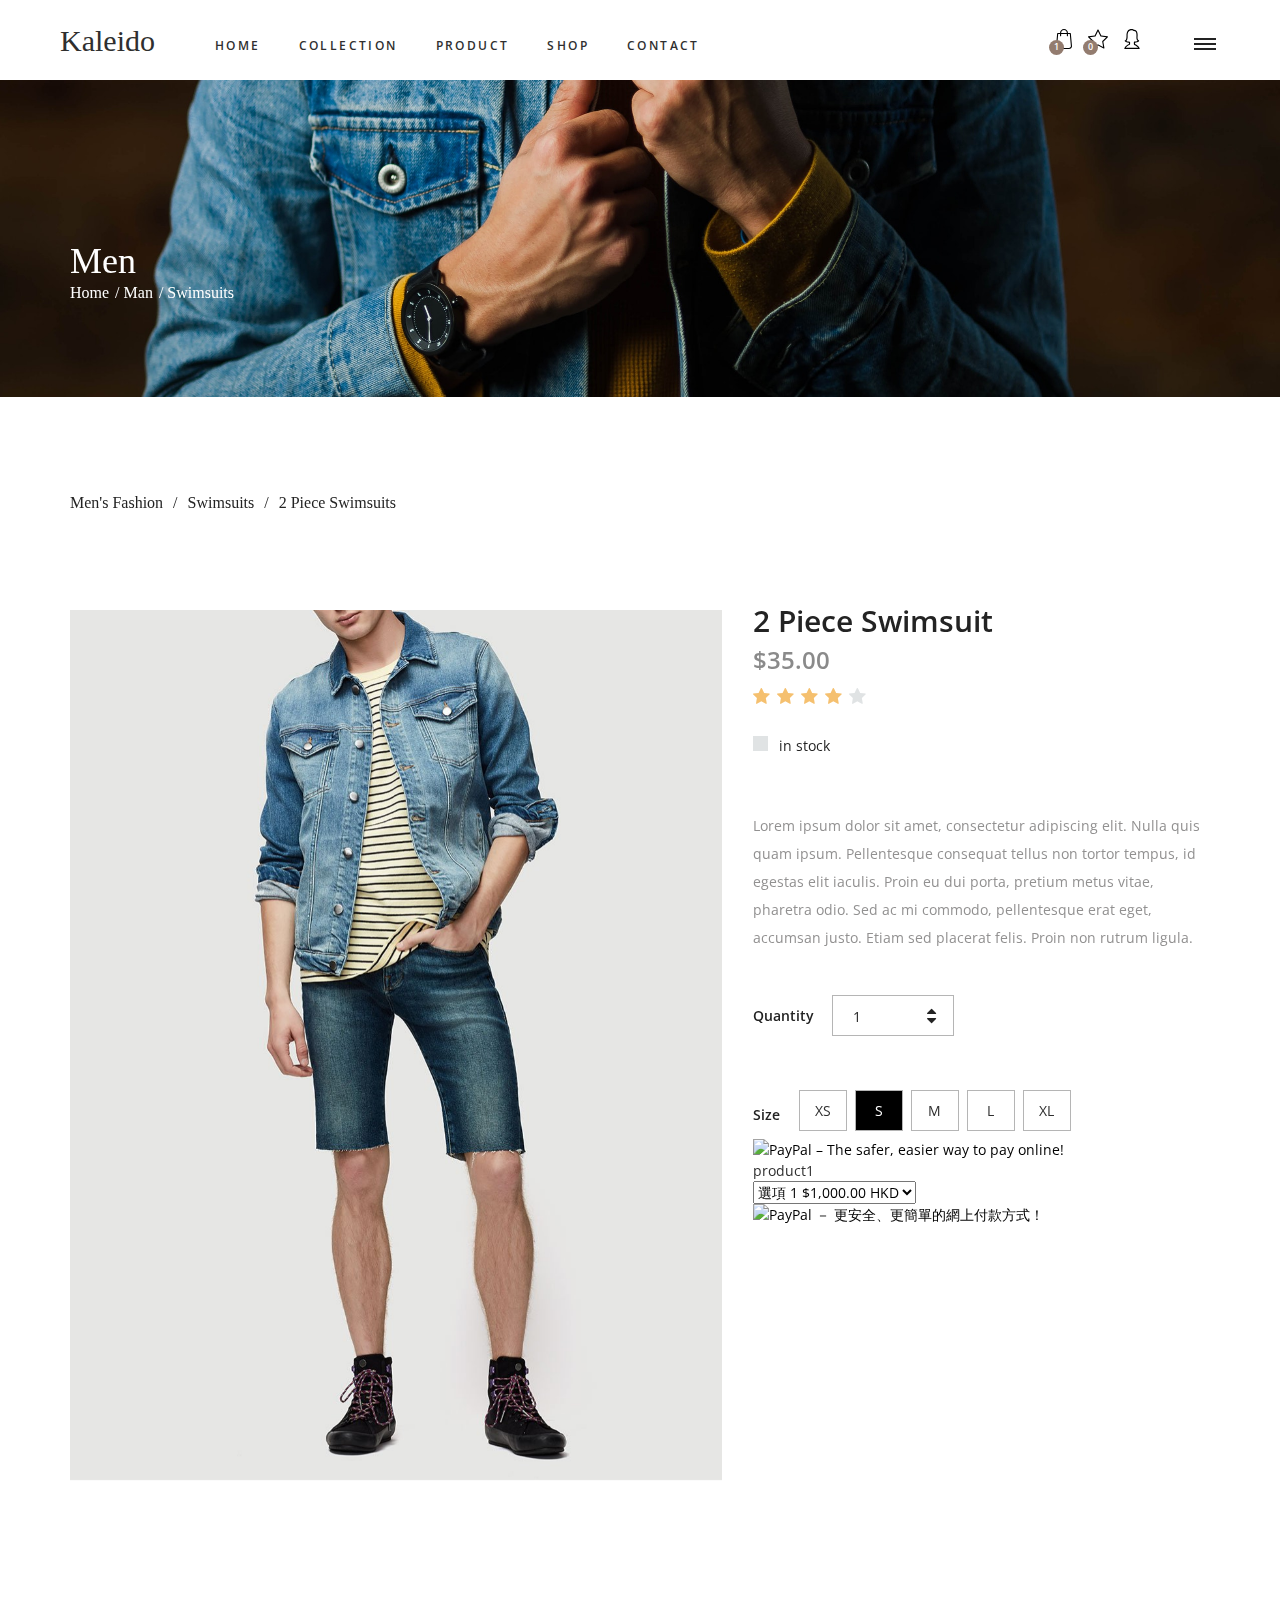
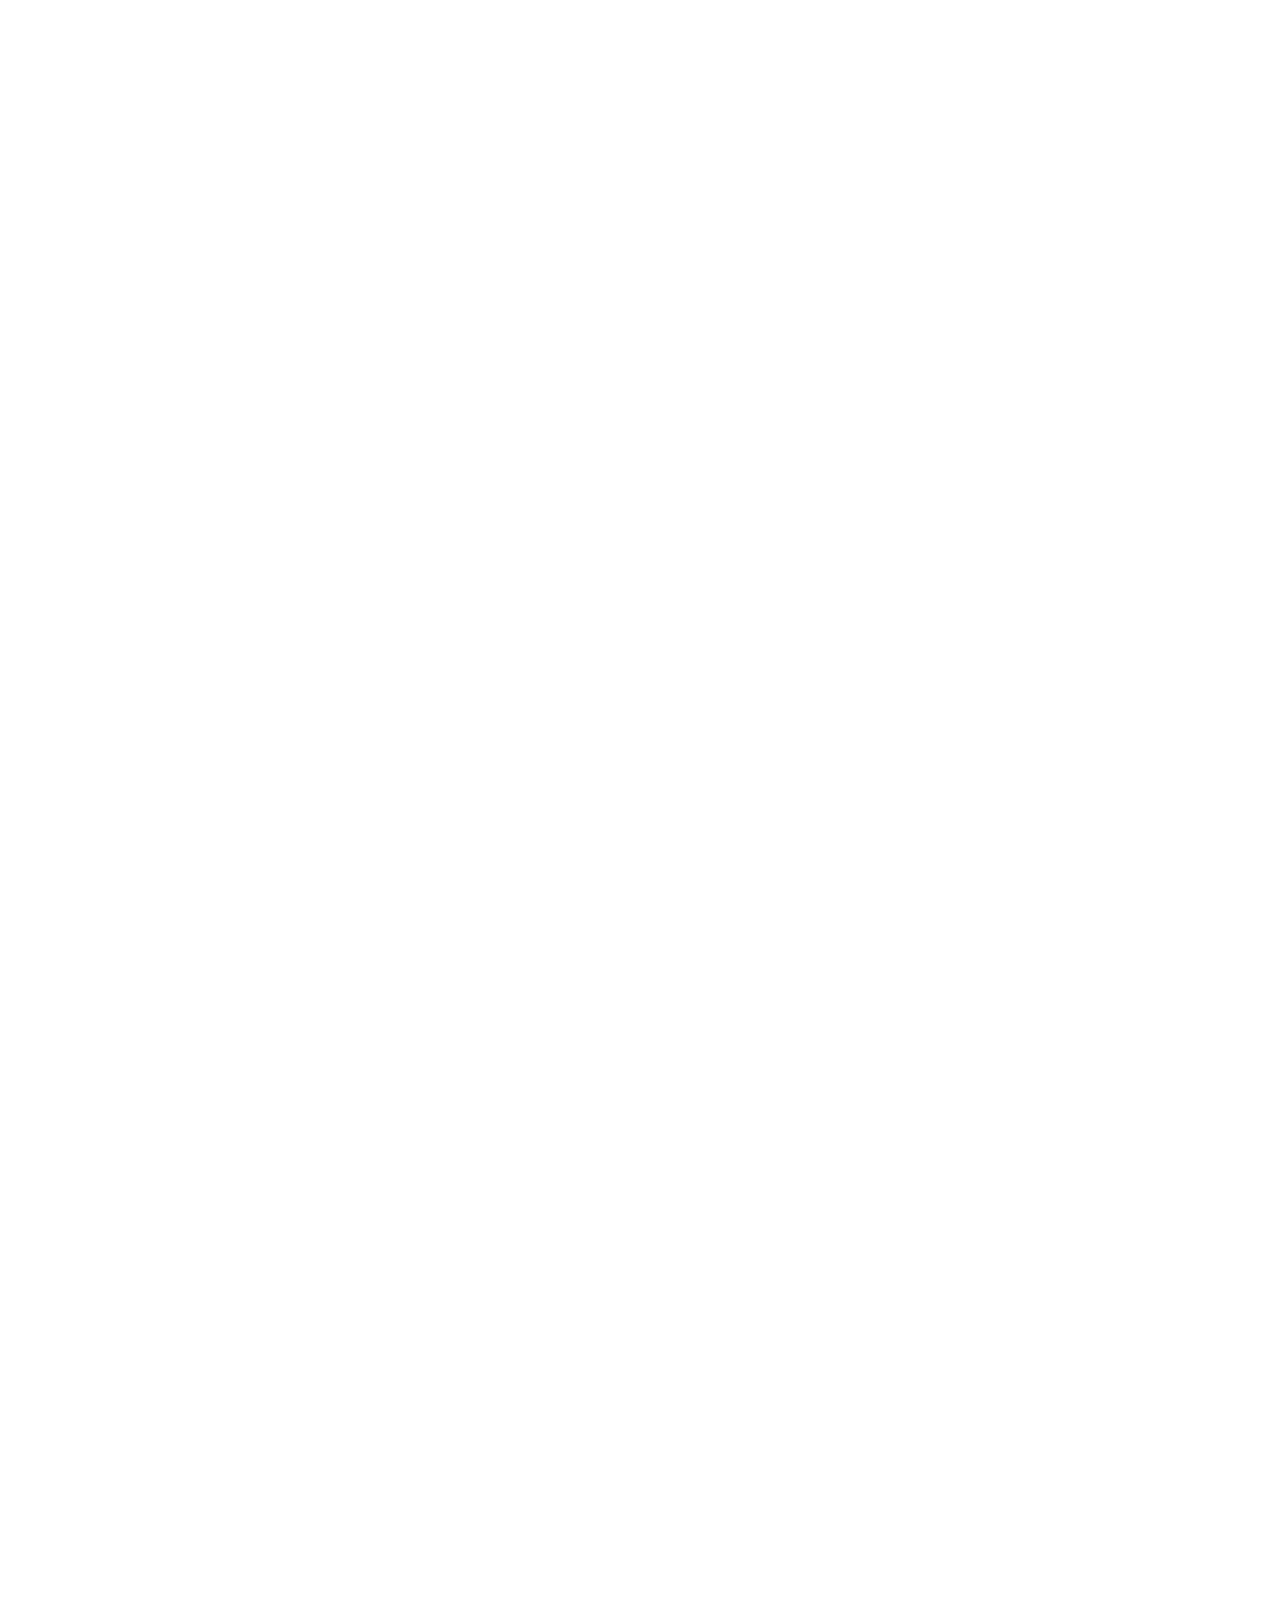
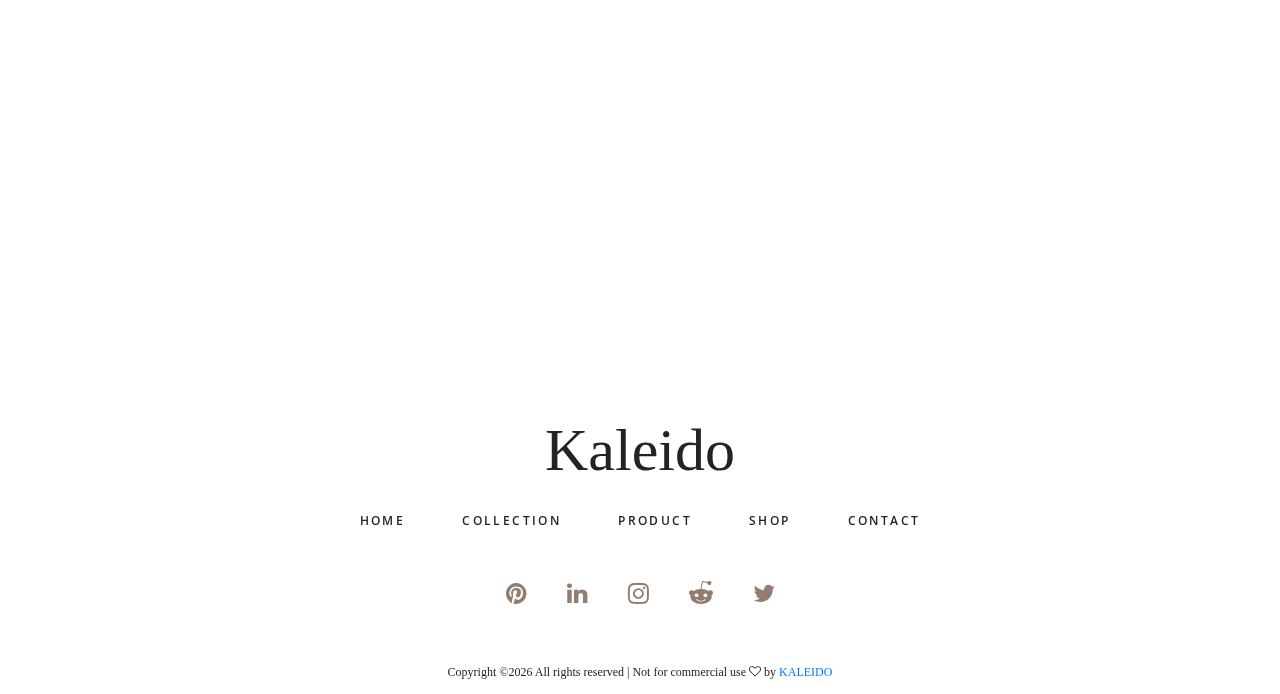
==== html/productsDetails.html @ 11a0cb7f "First Website Upload" ====
<!DOCTYPE html>
<html lang="en">
<head>
<title>Product</title>
<meta charset="utf-8">
<meta http-equiv="X-UA-Compatible" content="IE=edge">
<meta name="description" content="Wish shop project">
<meta name="viewport" content="width=device-width, initial-scale=1">
<link rel="stylesheet" type="text/css" href="styles/bootstrap4/bootstrap.min.css">
<link href="plugins/font-awesome-4.7.0/css/font-awesome.min.css" rel="stylesheet" type="text/css">
<link rel="stylesheet" type="text/css" href="../css/productsDetails.css">
<link rel="stylesheet" type="text/css" href="../css/productsDetails_responsive.css">
<link rel="stylesheet" type="text/css" href="../css/aos.css">
<!-- <style>
	*{
		outline: 1px solid;
	}
</style> -->
</head>
<body>

<div class="super_container">
	
	<!-- header -->
		
		<header class="header">
			<div class="header_inner d-flex flex-row align-items-center justify-content-start" data-aos="fade-down">
				<div class="logo"><a href="../index.html">Kaleido</a></div>
				<nav class="main_nav">
					<ul>
						<li><a href="../index.html">home</a></li>
						<li><a href="fashionCollection.html">collection</a></li>
						<li><a href="fashionProduct.html">product</a></li>
						<li><a href="productsDetails.html">shop</a></li>
						<li><a href="fashionContact.html">contact</a></li>
					</ul>
				</nav>
				<div class="header_content ml-auto">
					<div class="search header_search">
						<form action="#">
							<input type="search" class="search_input" required="required">
							<button type="submit" id="search_button" class="search_button"><img src="images/magnifying-glass.svg" alt=""></button>
						</form>
					</div>
					<div class="shopping">
						
						<!-- Cart -->
						<a href="#">
							<div class="cart">
								<img src="images/shopping-bag.svg" alt="">
								<div class="cart_num_container">
									<div class="cart_num_inner">
										<div class="cart_num">1</div>
									</div>
								</div>
							</div>
						</a>
						
						<!-- Star -->
						<a href="#">
							<div class="star">
								<img src="images/star.svg" alt="">
								<div class="star_num_container">
									<div class="star_num_inner">
										<div class="star_num">0</div>
									</div>
								</div>
							</div>
						</a>
						<!-- Avatar -->
						<a href="#">
							<div class="avatar">
								<img src="images/avatar.svg" alt="">
							</div>
						</a>
					</div>
				</div>
				<div class="burger_container d-flex flex-column align-items-center justify-content-around menu_mm"><div></div><div></div><div></div></div>
			</div>
		</header>

		<!-- Menu -->

		<div class="menu d-flex flex-column align-items-end justify-content-start text-right menu_mm trans_400">
			<div class="menu_close_container"><div class="menu_close"><div></div><div></div></div></div>
			<div class="logo menu_mm"><a href="../index.html">Kaleido</a></div>
			<div class="search">
				<form action="#">
					<input type="search" class="search_input menu_mm" required="required">
					<button type="submit" id="search_button_menu" class="search_button menu_mm"><img class="menu_mm" src="images/magnifying-glass.svg" alt=""></button>
				</form>
			</div>
			<nav class="menu_nav">
				<ul class="menu_mm">
					<li class="menu_mm"><a href="../index.html">home</a></li>
					<li class="menu_mm"><a href="fashionCollection.html">collection</a></li>
					<li class="menu_mm"><a href="fashionProduct.html">product</a></li>
					<li class="menu_mm"><a href="productsDetails.html">shop</a></li>
					<li class="menu_mm"><a href="fashionContact.html">contact</a></li>
				</ul>
			</nav>
		</div>

	<!-- Home -->

	<div class="home">
		<div class="home_background parallax-window" data-parallax="scroll" data-image-src="images/product.jpg" data-speed="0.8"></div>
		<div class="container">
			<div class="row">
				<div class="col">
					<div class="home_container" data-aos="fade-up">
						<div class="home_content">
							<div class="home_title">Men</div>
							<div class="breadcrumbs">
								<ul>
									<li><a href="index.html">Home</a></li>
									<li>Man</li>
									<li>Swimsuits</li>
								</ul>
							</div>
						</div>
					</div>
				</div>
			</div>
		</div>
	</div>

	<!-- Product -->

	<div class="product">
		<div class="container">
			<div class="row">
				<div class="col">
					<div class="current_page">
						<ul>
							<li><a href="categories.html">Men's Fashion</a></li>
							<li><a href="categories.html">Swimsuits</a></li>
							<li>2 Piece Swimsuits</li>
						</ul>
					</div>
				</div>
			</div>
			<div class="row product_row">

				<!-- Product Image -->
				<div class="col-lg-7">
					<div class="product_image" data-aos="slide-right">
						<div class="product_image_large"><img src="../image/website/productDetails/productDetails01.jpg"></div>
						<div class="product_image_thumbnails d-flex flex-row align-items-start justify-content-start" data-aos="fade-up">
							<div class="product_image_thumbnail" style="background-image:url(../image/website/productDetails/productDetails01.jpg)" data-image="../image/website/productDetails/productDetails01.jpg"></div>
							<div class="product_image_thumbnail" style="background-image:url(../image/website/productDetails/productDetails02.jpg)" data-image="../image/website/productDetails/productDetails02.jpg"></div>
							<div class="product_image_thumbnail" style="background-image:url(../image/website/productDetails/productDetails03.jpg)" data-image="../image/website/productDetails/productDetails03.jpg"></div>
						</div>
					</div>
				</div>

				<!-- Product Content -->
				<div class="col-lg-5">
					<div class="product_content"  data-aos="slide-left">
						<div class="product_name">2 Piece Swimsuit</div>
						<div class="product_price">$35.00</div>
						<div class="rating rating_4" data-rating="4">
							<i class="fa fa-star"></i>
							<i class="fa fa-star"></i>
							<i class="fa fa-star"></i>
							<i class="fa fa-star"></i>
							<i class="fa fa-star"></i>
						</div>
						<!-- In Stock -->
						<div class="in_stock_container">
							<div class="in_stock in_stock_true"></div>
							<span>in stock</span>
						</div>
						<div class="product_text">
							<p>Lorem ipsum dolor sit amet, consectetur adipiscing elit. Nulla quis quam ipsum. Pellentesque consequat tellus non tortor tempus, id egestas elit iaculis. Proin eu dui porta, pretium metus vitae, pharetra odio. Sed ac mi commodo, pellentesque erat eget, accumsan justo. Etiam sed placerat felis. Proin non rutrum ligula.</p>
						</div>
						<!-- Product Quantity -->
						<div class="product_quantity_container">
							<span>Quantity</span>
							<div class="product_quantity clearfix">
								<input id="quantity_input" type="text" pattern="[0-9]*" value="1">
								<div class="quantity_buttons">
									<div id="quantity_inc_button" class="quantity_inc quantity_control"><i class="fa fa-caret-up" aria-hidden="true"></i></div>
									<div id="quantity_dec_button" class="quantity_dec quantity_control"><i class="fa fa-caret-down" aria-hidden="true"></i></div>
								</div>
							</div>
						</div>
						<!-- Product Size -->
						<div class="product_size_container">
							<span>Size</span>
							<div class="product_size">
								<ul class="d-flex flex-row align-items-start justify-content-start">
									<li>
										<input type="radio" id="radio_1" name="product_radio" class="regular_radio radio_1">
										<label for="radio_1">XS</label>
									</li>
									<li>
										<input type="radio" id="radio_2" name="product_radio" class="regular_radio radio_2" checked>
										<label for="radio_2">S</label>
									</li>
									<li>
										<input type="radio" id="radio_3" name="product_radio" class="regular_radio radio_3">
										<label for="radio_3">M</label>
									</li>
									<li>
										<input type="radio" id="radio_4" name="product_radio" class="regular_radio radio_4">
										<label for="radio_4">L</label>
									</li>
									<li>
										<input type="radio" id="radio_5" name="product_radio" class="regular_radio radio_5">
										<label for="radio_5">XL</label>
									</li>
								</ul>
							</div>
							<!-- <div class="button cart_button"><a href="#">add to cart</a></div> -->

							<!-- addtoChart -->

							<form target="paypal" action="https://www.paypal.com/cgi-bin/webscr" method="post">
							<input type="hidden" name="cmd" value="_s-xclick">
							<input type="hidden" name="hosted_button_id" value="FHZLP5WERS9WY">
							<input type="image" src="https://www.paypalobjects.com/en_GB/i/btn/btn_cart_LG.gif" border="0" name="submit" alt="PayPal – The safer, easier way to pay online!">
							<img alt="" border="0" src="https://www.paypalobjects.com/zh_HK/i/scr/pixel.gif" width="1" height="1">
							</form>

							
							<!-- shoppingChart -->

							<form action="https://www.paypal.com/cgi-bin/webscr" method="post" target="_top">
							<input type="hidden" name="cmd" value="_s-xclick">
							<input type="hidden" name="hosted_button_id" value="CFM592CP3H662">
							<table>
							<tr><td><input type="hidden" name="on0" value="product1">product1</td></tr><tr><td><select name="os0">
								<option value="選項 1">選項 1 $1,000.00 HKD</option>
								<option value="選項 2">選項 2 $2,000.00 HKD</option>
								<option value="選項 3">選項 3 $3,000.00 HKD</option>
							</select> </td></tr>
							</table>
							<input type="hidden" name="currency_code" value="HKD">
							<input type="image" src="https://www.paypalobjects.com/zh_HK/HK/i/btn/btn_buynowCC_LG_wCUP.gif" border="0" name="submit" alt="PayPal － 更安全、更簡單的網上付款方式！">
							<img alt="" border="0" src="https://www.paypalobjects.com/zh_HK/i/scr/pixel.gif" width="1" height="1">
							</form>

						</div>
					</div>
				</div>
			</div>

			<!-- Reviews -->

			<div class="row">
				<div class="col">
					<div class="reviews">
						<div class="reviews_title" data-aos="fade-in">reviews</div>
						<div class="reviews_container" data-aos="slide-up">
							<ul>
								<!-- Review -->
								<li class=" review clearfix">
									<div class="review_image"><img src="images/review_1.jpg" alt=""></div>
									<div class="review_content">
										<div class="review_name"><a href="#">Maria Smith</a></div>
										<div class="review_date">Nov 29, 2017</div>
										<div class="rating rating_4 review_rating" data-rating="4">
											<i class="fa fa-star"></i>
											<i class="fa fa-star"></i>
											<i class="fa fa-star"></i>
											<i class="fa fa-star"></i>
											<i class="fa fa-star"></i>
										</div>
										<div class="review_text">
											<p>Lorem ipsum dolor sit amet, consectetur adipiscing elit. Nulla quis quam ipsum. Pellentesque consequat tellus non tortor tempus, id egestas elit iaculis. Proin eu dui porta, pretium metus vitae, pharetra odio. Sed ac mi commodo, pellentesque erat eget, accumsan justo. Etiam sed placerat felis. Proin non rutrum ligula. </p>
										</div>
									</div>
								</li>
								<!-- Review -->
								<li class=" review clearfix">
									<div class="review_image"><img src="images/review_2.jpg" alt=""></div>
									<div class="review_content">
										<div class="review_name"><a href="#">Maria Smith</a></div>
										<div class="review_date">Nov 29, 2017</div>
										<div class="rating rating_4 review_rating" data-rating="4">
											<i class="fa fa-star"></i>
											<i class="fa fa-star"></i>
											<i class="fa fa-star"></i>
											<i class="fa fa-star"></i>
											<i class="fa fa-star"></i>
										</div>
										<div class="review_text">
											<p>Lorem ipsum dolor sit amet, consectetur adipiscing elit. Nulla quis quam ipsum. Pellentesque consequat tellus non tortor tempus, id egestas elit iaculis. Proin eu dui porta, pretium metus vitae, pharetra odio. Sed ac mi commodo, pellentesque erat eget, accumsan justo. Etiam sed placerat felis. Proin non rutrum ligula. </p>
										</div>
									</div>
								</li>
							</ul>
						</div>
					</div>
				</div>
			</div>

			<!-- Leave a Review -->

			<div class="row">
				<div class="col">
					<div class="review_form_container" data-aos="fade-in">
						<div class="review_form_title">leave a review</div>
						<div class="review_form_content">
							<form action="#" id="review_form" class="review_form">
								<div class="d-flex flex-md-row flex-column align-items-start justify-content-between">
									<input type="text" class="review_form_input" placeholder="Name" required="required">
									<input type="email" class="review_form_input" placeholder="E-mail" required="required">
									<input type="text" class="review_form_input" placeholder="Subject">
								</div>
								<textarea class="review_form_text" name="review_form_text" placeholder="Message"></textarea>
								<button type="submit" class="review_form_button">leave a review</button>
							</form>
						</div>
					</div>
				</div>
			</div>
		</div>		
	</div>

	<!-- Newsletter -->

	<div class="newsletter" data-aos="fade-in">
		<div class="newsletter_content">
			<div class="newsletter_image" style="background-image:url(images/newsletter.jpg)"></div>
			<div class="container">
				<div class="row">
					<div class="col">
						<div class="section_title_container text-center">
							<div class="section_subtitle">only the best</div>
							<div class="section_title">subscribe for a 20% discount</div>
						</div>
					</div>
				</div>
				<div class="row newsletter_container">
					<div class="col-lg-10 offset-lg-1">
						<div class="newsletter_form_container">
							<form action="#">
								<input type="email" class="newsletter_input" required="required" placeholder="E-mail here">
								<button type="submit" class="newsletter_button">subscribe</button>
							</form>
						</div>
						<div class="newsletter_text">Integer ut imperdiet erat. Quisque ultricies lectus tellus, eu tristique magna pharetra nec. Fusce vel lorem libero. Integer ex mi, facilisis sed nisi ut, vestib ulum ultrices nulla. Aliquam egestas tempor leo.</div>
					</div>
				</div>
			</div>
		</div>
	</div>

	<!-- Footer -->

	<footer class="footer">
		<div class="container">
			<div class="row">
				<div class="col text-center">
					<div class="footer_logo"><a href="../index.html">Kaleido</a></div>
					<nav class="footer_nav">
						<ul>
							<li><a href="../index.html">home</a></li>
							<li><a href="fashionCollection.html">collection</a></li>
							<li><a href="fashionProduct.html">product</a></li>
							<li><a href="productsDetails.html">shop</a></li>
							<li><a href="fashionContact.html">contact</a></li>
						</ul>
					</nav>
					<div class="footer_social">
						<ul>
							<li><a href="#"><i class="fa fa-pinterest" aria-hidden="true"></i></a></li>
							<li><a href="#"><i class="fa fa-linkedin" aria-hidden="true"></i></a></li>
							<li><a href="#"><i class="fa fa-instagram" aria-hidden="true"></i></a></li>
							<li><a href="#"><i class="fa fa-reddit-alien" aria-hidden="true"></i></a></li>
							<li><a href="#"><i class="fa fa-twitter" aria-hidden="true"></i></a></li>
						</ul>
					</div>
					<div class="copyright"><!-- Link back to Colorlib can't be removed. Template is licensed under CC BY 3.0. -->
					Copyright &copy;<script>document.write(new Date().getFullYear());</script> All rights reserved | Not for commercial use <i class="fa fa-heart-o" aria-hidden="true"></i> by <a href="https://colorlib.com" target="_blank">KALEIDO</a>
					<!-- Link back to Colorlib can't be removed. Template is licensed under CC BY 3.0. --></div>
				</div>
			</div>
		</div>
	</footer>
</div>

<script src="../js/aos.js" type="text/javascript"></script>
  <script>
    AOS.init();
  </script>

<script src="js/jquery-3.2.1.min.js"></script>
<script src="styles/bootstrap4/popper.js"></script>
<script src="styles/bootstrap4/bootstrap.min.js"></script>
<script src="plugins/easing/easing.js"></script>
<script src="plugins/parallax-js-master/parallax.min.js"></script>
<script src="js/product_custom.js"></script>
</body>
</html>
---- css/productsDetails.css ----
@charset "utf-8";
/* CSS Document */

/******************************

[Table of Contents]

1. Fonts
2. Body and some general stuff
3. Header
	3.1 Header - Logo
	3.2 Header - Main Navigation
	3.3 Header - Search
	3.4 Header - Shopping
	3.5 Header - Burger
4. Home
5. Menu
6. Product
	6.1 Current Page
	6.2 Product Image
	6.3 Product Content
7. Reviews
8. Review Form
9. Newsletter
10. Footer


******************************/

/***********
1. Fonts
***********/

@import url('https://fonts.googleapis.com/css?family=Open+Sans:300,400,600,700,800');
@font-face
{
	font-family: 'Lucida';
	src: url('../fonts/lucida_bright_regular.ttf')  format('truetype');
}
@font-face
{
	font-family: 'Lucida';
	src: url('../fonts/lucida_bright_demi.ttf')  format('truetype');
	font-weight: 700;
}
@font-face
{
	font-family: 'Beyond';
	src: url('../fonts/beyond_the_mountains.otf')  format('opentype'),
		 url('../fonts/beyond_the_mountains.ttf')  format('truetype');
}

/*********************************
2. Body and some general stuff
*********************************/

*
{
	margin: 0;
	padding: 0;
	-webkit-font-smoothing: antialiased;
	-webkit-text-shadow: rgba(0,0,0,.01) 0 0 1px;
	text-shadow: rgba(0,0,0,.01) 0 0 1px;
}
body
{
	font-family: 'Open Sans', sans-serif;
	font-size: 14px;
	font-weight: 400;
	background: #FFFFFF;
	color: #2f2f2f;
}
div
{
	display: block;
	position: relative;
	-webkit-box-sizing: border-box;
    -moz-box-sizing: border-box;
    box-sizing: border-box;
}
ul
{
	list-style: none;
	margin-bottom: 0px;
}
p
{
	font-family: 'Open Sans', sans-serif;
	font-size: 14px;
	line-height: 2;
	font-weight: 400;
	color: #929191;
	-webkit-font-smoothing: antialiased;
	-webkit-text-shadow: rgba(0,0,0,.01) 0 0 1px;
	text-shadow: rgba(0,0,0,.01) 0 0 1px;
}
p a
{
	display: inline;
	position: relative;
	color: inherit;
	border-bottom: solid 1px #ffa07f;
	-webkit-transition: all 200ms ease;
	-moz-transition: all 200ms ease;
	-ms-transition: all 200ms ease;
	-o-transition: all 200ms ease;
	transition: all 200ms ease;
}
a, a:hover, a:visited, a:active, a:link
{
	text-decoration: none;
	-webkit-font-smoothing: antialiased;
	-webkit-text-shadow: rgba(0,0,0,.01) 0 0 1px;
	text-shadow: rgba(0,0,0,.01) 0 0 1px;
}
p a:active
{
	position: relative;
	color: #FF6347;
}
p a:hover
{
	color: #FFFFFF;
	background: #ffa07f;
}
p a:hover::after
{
	opacity: 0.2;
}
::selection
{
	
}
p::selection
{
	
}
h1{font-size: 48px;}
h2{font-size: 36px;}
h3{font-size: 24px;}
h4{font-size: 18px;}
h5{font-size: 14px;}
h1, h2, h3, h4, h5, h6
{
	font-family: 'Open Sans', sans-serif;
	-webkit-font-smoothing: antialiased;
	-webkit-text-shadow: rgba(0,0,0,.01) 0 0 1px;
	text-shadow: rgba(0,0,0,.01) 0 0 1px;
}
h1::selection, 
h2::selection, 
h3::selection, 
h4::selection, 
h5::selection, 
h6::selection
{
	
}
.form-control
{
	color: #db5246;
}
section
{
	display: block;
	position: relative;
	box-sizing: border-box;
}
.clear
{
	clear: both;
}
.clearfix::before, .clearfix::after
{
	content: "";
	display: table;
}
.clearfix::after
{
	clear: both;
}
.clearfix
{
	zoom: 1;
}
.float_left
{
	float: left;
}
.float_right
{
	float: right;
}
.trans_200
{
	-webkit-transition: all 200ms ease;
	-moz-transition: all 200ms ease;
	-ms-transition: all 200ms ease;
	-o-transition: all 200ms ease;
	transition: all 200ms ease;
}
.trans_300
{
	-webkit-transition: all 300ms ease;
	-moz-transition: all 300ms ease;
	-ms-transition: all 300ms ease;
	-o-transition: all 300ms ease;
	transition: all 300ms ease;
}
.trans_400
{
	-webkit-transition: all 400ms ease;
	-moz-transition: all 400ms ease;
	-ms-transition: all 400ms ease;
	-o-transition: all 400ms ease;
	transition: all 400ms ease;
}
.trans_500
{
	-webkit-transition: all 500ms ease;
	-moz-transition: all 500ms ease;
	-ms-transition: all 500ms ease;
	-o-transition: all 500ms ease;
	transition: all 500ms ease;
}
.fill_height
{
	height: 100%;
}
.super_container
{
	width: 100%;
	overflow: hidden;
}
.prlx_parent
{
	overflow: hidden;
}
.prlx
{
	height: 130% !important;
}
.parallax-window
{
    min-height: 400px;
    background: transparent;
}
.nopadding
{
	padding: 0px !important;
}
.section_title_container
{

}
.section_subtitle
{
	font-size: 14px;
	font-weight: 600;
	color: #937c6f;
	text-transform: uppercase;
	letter-spacing: 0.2em;
}
.section_title
{
	font-family: 'Lucida', serif;
	font-size: 60px;
	text-transform: uppercase;
	color: #2f2f2f;
	margin-top: -4px;
}
.button
{
	width: 142px;
	height: 46px;
	background: #937c6f;
	text-align: center;
	-webkit-transition: all 200ms ease;
	-moz-transition: all 200ms ease;
	-ms-transition: all 200ms ease;
	-o-transition: all 200ms ease;
	transition: all 200ms ease;
}
.button a
{
	display: block;
	font-size: 12px;
	text-transform: uppercase;
	color: #FFFFFF;
	letter-spacing: 0.2em;
	line-height: 46px;
	-webkit-transition: all 200ms ease;
	-moz-transition: all 200ms ease;
	-ms-transition: all 200ms ease;
	-o-transition: all 200ms ease;
	transition: all 200ms ease;
	background-color: black;
}
.button:hover
{
	background: #e0e3e4;
}
.button:hover a
{
	color: #232323;
}

/*********************************
3. Header
*********************************/

.header
{
	position: fixed;
	top: 0;
	left: 0;
	width: 100%;
	height: 80px;
	background: #FFFFFF;
	z-index: 100;
	padding-left: 60px;
	padding-right: 64px;
	-webkit-transition: all 200ms ease;
	-moz-transition: all 200ms ease;
	-ms-transition: all 200ms ease;
	-o-transition: all 200ms ease;
	transition: all 200ms ease;
}
.header.scrolled
{
	height: 80px;
}
.header_inner
{
	width: 100%;
	height: 100%;
}

/*********************************
3.1 Header - Logo
*********************************/

.logo a
{
	font-family: 'Lucida', serif;
	font-size: 30px;
	color: #2f2f2f;
}

/*********************************
3.2 Header - Main Navigation
*********************************/

.main_nav
{
	padding-left: 252px;
	-webkit-transform: translateY(4px);
	-moz-transform: translateY(4px);
	-ms-transform: translateY(4px);
	-o-transform: translateY(4px);
	transform: translateY(4px);
}
.main_nav ul li
{
	display: inline-block;
	margin-right: 50px;
}
.main_nav ul li:last-child
{
	margin-right: 0;
}
.main_nav ul li a
{
	font-size: 12px;
	text-transform: uppercase;
	color: #2f2f2f;
	font-weight: 600;
	letter-spacing: 0.2em;
	-webkit-transition: all 200ms ease;
	-moz-transition: all 200ms ease;
	-ms-transition: all 200ms ease;
	-o-transition: all 200ms ease;
	transition: all 200ms ease;
}
.main_nav ul li a:hover
{
	color: #937c6f;
}

/*********************************
3.3 Header - Search
*********************************/

.search
{
	display: inline-block;
	width: 400px;
	-webkit-transform: translateY(2px);
	-moz-transform: translateY(2px);
	-ms-transform: translateY(2px);
	-o-transform: translateY(2px);
	transform: translateY(2px);
}
.search_input
{
	width: 100%;
	height: 43px;
	background: #f9f5f5;
	border: none;
	outline: none;
	padding-left: 20px;
}
.search_button
{
	position: absolute;
	top: 45%;
	-webkit-transform: translateY(-50%);
	-moz-transform: translateY(-50%);
	-ms-transform: translateY(-50%);
	-o-transform: translateY(-50%);
	transform: translateY(-50%);
	right: 10px;
	width: 19px;
	height: 19px;
	background: transparent;
	border: none;
	outline: none;
}
.search_button:focus
{
	outline: none !important;
}
.search_button img
{
	max-width: 100%;
}

/*********************************
3.4 Header - Shopping
*********************************/

.shopping
{
	display: inline-block;
	margin-left: 111px;
	padding-right: 161px;
	-webkit-transform: translateY(-2px);
	-moz-transform: translateY(-2px);
	-ms-transform: translateY(-2px);
	-o-transform: translateY(-2px);
	transform: translateY(-2px);
}
.shopping a
{
	display: inline-block;
	margin-right: 10px;
}
.shopping a:last-child
{
	margin-right: 0;
}
.cart_num_container,
.star_num_container
{
	position: absolute;
	top: 13px;
	left: -5px;
	width: 15px;
	height: 15px;
	background: #937c6f;
	border-radius: 50%;
}
.cart_num_inner,
.star_num_inner
{
	width: 100%;
	height: 100%;
}
.cart_num,
.star_num
{
	position: absolute;
	top: 50%;
	left: 50%;
	-webkit-transform: translate(-50%, -50%);
	-moz-transform: translate(-50%, -50%);
	-ms-transform: translate(-50%, -50%);
	-o-transform: translate(-50%, -50%);
	transform: translate(-50%, -50%);
	font-size: 9px;
	font-weight: 600;
	color: #FFFFFF;
}
.star img
{
	width: 20px;
	height: 20px;
}
.avatar img
{
	width: 20px;
	height: 20px;
}

/*********************************
3.5 Header - Burger
*********************************/

.burger_container
{
	position: absolute;
	top: calc(50% + 4px);
	-webkit-transform: translateY(-50%);
	-moz-transform: translateY(-50%);
	-ms-transform: translateY(-50%);
	-o-transform: translateY(-50%);
	transform: translateY(-50%);
	right: 0;
	width: 22px;
	height: 16px;
	cursor: pointer;
}
.burger_container div
{
	width: 100%;
	height: 2px;
	background: #232323;
	-webkit-transition: all 200ms ease;
	-moz-transition: all 200ms ease;
	-ms-transition: all 200ms ease;
	-o-transition: all 200ms ease;
	transition: all 200ms ease;
	pointer-events: none;
}
.burger_container:hover div
{
	background: #937c6f;
}

/*********************************
4. Home
*********************************/

.home
{
	width: 100%;
}
.home_background
{
	position: absolute;
	top: 0;
	left: 0;
	width: 100%;
	height: 100%;
}
.home_container
{
	width: 100%;
	height: 397px;
}
.home_content
{
	position: absolute;
	left: 0;
	top: 62.4%;
}
.home_title
{
	font-family: 'Lucida', serif;
	font-size: 36px;
	color: #FFFFFF;
	line-height: 0.75;
}
.breadcrumbs
{
	margin-top: 6px;
}
.breadcrumbs ul li
{
	display: inline-block;
	position: relative;
	font-family: 'Lucida', serif;
	font-size: 16px;
	color: #FFFFFF;
}
.breadcrumbs ul li a
{
	font-family: 'Lucida', serif;
	font-size: 16px;
	color: #FFFFFF;
	-webkit-transition: all 200ms ease;
	-moz-transition: all 200ms ease;
	-ms-transition: all 200ms ease;
	-o-transition: all 200ms ease;
	transition: all 200ms ease;
}
.breadcrumbs ul li::after
{
	display: inline-block;
	content: '/';
	margin-left: 6px;
}
.breadcrumbs ul li:last-child::after
{
	display: none;
}
.breadcrumbs ul li a:hover
{
	color: #937c6f;
}

/*********************************
5. Menu
*********************************/

.menu
{
	position: fixed;
	top: 0;
	right: -400px;
	width: 400px;
	height: 100vh;
	background: #FFFFFF;
	z-index: 101;
	padding-right: 60px;
	padding-top: 87px;
	padding-left: 50px;
}
.menu.active
{
	right: 0;
}
.menu_close_container
{
	position: absolute;
	top: 30px;
	right: 60px;
	width: 18px;
	height: 18px;
	transform-origin: center center;
	-webkit-transform: rotate(45deg);
	-moz-transform: rotate(45deg);
	-ms-transform: rotate(45deg);
	-o-transform: rotate(45deg);
	transform: rotate(45deg);
	cursor: pointer;
}
.menu_close
{
	width: 100%;
	height: 100%;
	transform-style: preserve-3D;
}
.menu_close div
{
	width: 100%;
	height: 2px;
	background: #232323;
	top: 8px;
	-webkit-transition: all 200ms ease;
	-moz-transition: all 200ms ease;
	-ms-transition: all 200ms ease;
	-o-transition: all 200ms ease;
	transition: all 200ms ease;
}
.menu_close div:last-of-type
{
	-webkit-transform: rotate(90deg) translateX(-2px);
	-moz-transform: rotate(90deg) translateX(-2px);
	-ms-transform: rotate(90deg) translateX(-2px);
	-o-transform: rotate(90deg) translateX(-2px);
	transform: rotate(90deg) translateX(-2px);
	transform-origin: center;
}
.menu_close:hover div
{
	background: #937c6f;
}
.menu .logo
{
	margin-bottom: 60px;
}
.menu_nav ul li
{
	margin-bottom: 11px;
}
.menu_nav ul li a
{
	font-size: 12px;
	text-transform: uppercase;
	color: #2f2f2f;
	font-weight: 600;
	letter-spacing: 0.2em;
	-webkit-transition: all 200ms ease;
	-moz-transition: all 200ms ease;
	-ms-transition: all 200ms ease;
	-o-transition: all 200ms ease;
	transition: all 200ms ease;
}
.menu_nav ul li a:hover
{
	color: #937c6f;
}
.menu .search
{
	width: 100%;
	margin-bottom: 67px;
}

/*********************************
6. Product
*********************************/

.product
{
	padding-top: 94px;
	padding-bottom: 98px;
	background: #FFFFFF;
}

/*********************************
6.1 Current Page
*********************************/

.current_page
{
	
}
.current_page ul li
{
	display: inline-block;
	position: relative;
	font-family: 'Lucida', serif;
	font-size: 16px;
	color: #232323;
}
.current_page ul li::after
{
	display: inline-block;
	content: '/';
	margin-left: 10px;
	margin-right: 6px;
}
.current_page ul li:last-child::after
{
	display: none;
}
.current_page ul li a
{
	font-family: 'Lucida', serif;
	font-size: 16px;
	color: #232323;
	-webkit-transition: all 200ms ease;
	-moz-transition: all 200ms ease;
	-ms-transition: all 200ms ease;
	-o-transition: all 200ms ease;
	transition: all 200ms ease;
}
.current_page ul li a:hover
{
	color: #937c6f;
}

/*********************************
6.2 Product Image
*********************************/

.product_row
{
	margin-top: 95px;
}
.product_image
{
	
}
.product_image_large
{
	width: 100%;
}
.product_image_large img
{
	max-width: 100%;
}
.product_image_thumbnails
{
	margin-top: 28px;
}
.product_image_thumbnail
{
	width: 166px;
	height: 166px;
	background-repeat: no-repeat;
	background-size: cover;
	background-position: center center;
	margin-right: 30px;
	cursor: pointer;
}
.product_image_thumbnail:last-child
{
	margin-right: 0;
}

/*********************************
6.3 Product Content
*********************************/

.product_name
{
	font-size: 30px;
	font-weight: 600;
	color: #232323;
	line-height: 0.75;
}
.product_price
{
	font-size: 24px;
	font-weight: 600;
	margin-top: 9px;
	color: #8a8a8a;
}
.rating
{
	margin-top: 9px;
}
.rating i
{
	font-size: 18px;
	margin-right: 3px;
	color: #e0e3e4;
}
.rating i:last-child
{
	margin-right: 0px;
}
.rating_1 i:first-child{color: #f5c06f;}
.rating_2 i:first-child{color: #f5c06f;}
.rating_2 i:nth-child(2){color: #f5c06f;}
.rating_3 i:first-child{color: #f5c06f;}
.rating_3 i:nth-child(2){color: #f5c06f;}
.rating_3 i:nth-child(3){color: #f5c06f;}
.rating_4 i:first-child{color: #f5c06f;}
.rating_4 i:nth-child(2){color: #f5c06f;}
.rating_4 i:nth-child(3){color: #f5c06f;}
.rating_4 i:nth-child(4){color: #f5c06f;}
.rating_5 i:first-child{color: #f5c06f;}
.rating_5 i:nth-child(2){color: #f5c06f;}
.rating_5 i:nth-child(3){color: #f5c06f;}
.rating_5 i:nth-child(4){color: #f5c06f;}
.rating_5 i:nth-child(5){color: #f5c06f;}
.in_stock_container
{
	margin-top: 27px;
}
.in_stock
{
	display: inline-block;
	position: relative;
	background: #e0e3e4;
	width: 15px;
	height: 15px;
}
.in_stock.in_stock_true::after
{
	display: block;
	position: absolute;
	top: 50%;
	left: 50%;
	-webkit-transform: translate(-50%, -50%);
	-moz-transform: translate(-50%, -50%);
	-ms-transform: translate(-50%, -50%);
	-o-transform: translate(-50%, -50%);
	transform: translate(-50%, -50%);
	content: url(../images/checked.png);
}
.in_stock_container span
{
	font-size: 14px;
	color: #232323;
	margin-left: 7px;
}
.product_text
{
	margin-top: 56px;
}
.product_text p:last-of-type
{
	margin-bottom: 0;
}
.product_quantity_container
{
	margin-top: 43px;
}
.product_quantity_container span
{
	display: inline-block;
	font-size: 14px;
	font-weight: 600;
	color: #232323;
	vertical-align: middle;
}
.product_quantity
{
	display: inline-block;
	width: 122px;
	height: 41px;
	border: solid 1px #b5b5b5;
	overflow: hidden;
	padding-left: 11px;
	vertical-align: middle;
	margin-left: 14px;
}
.product_quantity input
{
	display: block;
	width: 30px;
	height: 41px;
	border: none;
	outline: none;
	font-size: 14px;
	font-weight: 400;
	color: #232323;
	text-align: left;
	padding-left: 9px;
	line-height: 39px;
	float: left;
}
.quantity_buttons
{
	position: absolute;
	top: 0;
	right: 7px;
	height: 100%;
	width: 29px;
}
.quantity_inc, 
.quantity_dec
{
	display: -webkit-box;
	display: -moz-box;
	display: -ms-flexbox;
	display: -webkit-flex;
	display: flex;
	flex-direction: column;
	align-items: center;
	width: 100%;
	height: 50%;
	cursor: pointer;
}
.quantity_control i
{
	font-size: 16px;
	color: #232323;
	pointer-events: none;
}
.quantity_control:active
{
	border: solid 1px rgba(14, 140, 228, 0.2);
}
.quantity_inc
{
	padding-bottom: 0px;
	justify-content: flex-end;
}
.quantity_inc i
{
	-webkit-transform: translateY(3px);
	-moz-transform: translateY(3px);
	-ms-transform: translateY(3px);
	-o-transform: translateY(3px);
	transform: translateY(3px);
}
.quantity_dec
{
	padding-top: 0px;
	justify-content: flex-start;
}
.quantity_dec i
{
	-webkit-transform: translateY(-3px);
	-moz-transform: translateY(-3px);
	-ms-transform: translateY(-3px);
	-o-transform: translateY(-3px);
	transform: translateY(-3px);
}
.product_size_container
{
	margin-top: 54px;
}
.product_size
{
	display: inline-block;
	vertical-align: middle;
}
.product_size_container span
{
	display: inline-block;
	vertical-align: middle;
	margin-right: 15px;
	font-size: 14px;
	font-weight: 600;
	color: #232323;
}
.regular_radio
{
	display: none;
}
.regular_radio:checked + label
{
	background: black;
	color: #FFFFFF;
}
.regular_radio + label
{
	display: -webkit-box;
	display: -moz-box;
	display: -ms-flexbox;
	display: -webkit-flex;
	display: flex;
	flex-direction: column;
	justify-content: center;
	align-items: center;
	-webkit-appearance: none;
	-moz-appearance: none;
	-ms-appearance: none;
	-o-appearance: none;
	appearance: none;
	width: 48px;
	height: 41px;
	background: #FFFFFF;
	border: solid 1px #b5b5b5;
	cursor: pointer;
	margin-right: 8px;
}
.cart_button
{
	margin-top: 55px;
}

/*********************************
7. Reviews
*********************************/

.reviews
{
	width: 100%;
	margin-top: 99px;
}
.reviews_title
{
	font-family: 'Lucida', serif;
	font-size: 30px;
	color: #232323;
	text-transform: uppercase;
	line-height: 0.75;
}
.reviews_container
{
	margin-top: 99px;
}
.review
{
	margin-bottom: 62px;
}
.reviews_container ul li:last-child
{
	margin-bottom: 0;
}
.review_image
{
	width: 92px;
	height: 92px;
	overflow: hidden;
	border-radius: 50%;
	float: left;
}
.review_image img
{
	max-width: 100%;
}
.review_content
{
	padding-left: 139px;
}
.review_name a
{
	font-size: 16px;
	font-weight: 600;
	color: #232323;
	-webkit-transition: all 200ms ease;
	-moz-transition: all 200ms ease;
	-ms-transition: all 200ms ease;
	-o-transition: all 200ms ease;
	transition: all 200ms ease;
}
.review_name a:hover
{
	color: #937c6f;
}
.review_date
{
	font-size: 12px;
	color: #937c6f;
	margin-top: 3px;
}
.review_rating
{
	margin-top: 14px;
}
.review_text
{
	margin-top: 28px;
}
.review_text p
{
	color: #777777;
	line-height: 2.14;
}
.review_text p:last-of-type
{
	margin-bottom: 0;
}

/*********************************
8. Review Form
*********************************/

.review_form_container
{
	width: 100%;
	margin-top: 99px;
}
.review_form_title
{
	font-family: 'Lucida', serif;
	font-size: 30px;
	color: #232323;
	text-transform: uppercase;
	line-height: 0.75;
}
.review_form_content
{
	margin-top: 99px;
}
.review_form
{
	width: 100%;
}
.review_form div
{
	width: 100%;
}
.review_form_input
{
	display: block;
	width: calc((100% - 60px) / 3);
	height: 53px;
	border: solid 1px #b5b5b5;
	outline: none;
	padding-left: 22px;
}
.review_form_text
{
	width: 100%;
	height: 53px;
	border: solid 1px #b5b5b5;
	outline: none;
	padding-left: 22px;
	margin-top: 27px;
	height: 234px;
	padding-top: 20px;
}
.review_form_input::-webkit-input-placeholder,
.review_form_text
{
	font-size: 12px !important;
	font-weight: 400 !important;
	font-style: italic;
	color: #8c8c8c !important;
}
.review_form_input:-moz-placeholder,
.review_form_text
{
	font-size: 12px !important;
	font-weight: 400 !important;
	font-style: italic;
	color: #8c8c8c !important;
}
.review_form_input::-moz-placeholder,
.review_form_text
{
	font-size: 12px !important;
	font-weight: 400 !important;
	font-style: italic;
	color: #8c8c8c !important;
} 
.review_form_input:-ms-input-placeholder,
.review_form_text
{ 
	font-size: 12px !important;
	font-weight: 400 !important;
	font-style: italic;
	color: #8c8c8c !important;
}
.review_form_input::input-placeholder,
.review_form_text
{
	font-size: 12px !important;
	font-weight: 400 !important;
	font-style: italic;
	color: #8c8c8c !important;
}
.review_form_button
{
	width: 179px;
	height: 46px;
	border: none;
	outline: none;
	background: black;
	color: #FFFFFF;
	font-size: 12px;
	text-transform: uppercase;
	letter-spacing: 0.2em;
	cursor: pointer;
	margin-top: 18px;
	-webkit-transition: all 200ms ease;
	-moz-transition: all 200ms ease;
	-ms-transition: all 200ms ease;
	-o-transition: all 200ms ease;
	transition: all 200ms ease;
}
.review_form_button:hover
{
	background: #e0e3e4;
	color: #232323;
}

/*********************************
9. Newsletter
*********************************/

.newsletter
{
	width: 100%;
	padding-left: 62px;
	padding-right: 62px;
}
.newsletter_content
{
	width: 100%;
	padding-top: 88px;
	padding-bottom: 94px;
}
.newsletter_image
{
	position: absolute;
	top: 0;
	left: 0;
	width: 100%;
	height: 100%;
	background-repeat: no-repeat;
	background-size: cover;
	background-position: center center;
}
.newsletter .section_subtitle,
.newsletter .section_title
{
	color: #FFFFFF;
}
.newsletter_container
{
	margin-top: 75px;
}
.newsletter_input
{
	width: 100%;
	height: 46px;
	background: #FFFFFF;
	padding-left: 25px;
	border: none;
	outline: none;
}
.newsletter_input::-webkit-input-placeholder
{
	font-size: 12px !important;
	font-weight: 400 !important;
	font-style: italic;
	color: #b3b3b3 !important;
}
.newsletter_input:-moz-placeholder
{
	font-size: 12px !important;
	font-weight: 400 !important;
	font-style: italic;
	color: #b3b3b3 !important;
}
.newsletter_input::-moz-placeholder
{
	font-size: 12px !important;
	font-weight: 400 !important;
	font-style: italic;
	color: #b3b3b3 !important;
} 
.newsletter_input:-ms-input-placeholder
{ 
	font-size: 12px !important;
	font-weight: 400 !important;
	font-style: italic;
	color: #b3b3b3 !important;
}
.newsletter_input::input-placeholder
{
	font-size: 12px !important;
	font-weight: 400 !important;
	font-style: italic;
	color: #b3b3b3 !important;
}
.newsletter_button
{
	position: absolute;
	top: 0;
	right: 0;
	width: 142px;
	height: 46px;
	background: #937c6f;
	color: #FFFFFF;
	font-size: 12px;
	letter-spacing: 0.2em;
	text-transform: uppercase;
	border: none;
	outline: none;
	cursor: pointer;
	-webkit-transition: all 200ms ease;
	-moz-transition: all 200ms ease;
	-ms-transition: all 200ms ease;
	-o-transition: all 200ms ease;
	transition: all 200ms ease;
}
.newsletter_button:hover
{
	background: #e0e3e4;
	color: #232323;
}
.newsletter_text
{
	font-size: 14px;
	font-style: italic;
	color: #FFFFFF;
	margin-top: 19px;
}

/*********************************
10. Footer
*********************************/

.footer
{
	padding-top: 80px;
}
.footer_logo a
{
	font-family: 'Lucida', serif;
	font-size: 60px;
	color: #232323;
}
.footer_nav
{
	margin-top: 14px;
}
.footer_nav ul li
{
	display: inline-block;
	margin-right: 53px;
}
.footer_nav ul li:last-child
{
	margin-right: 0;
}
.footer_nav ul li a
{
	font-size: 12px;
	text-transform: uppercase;
	color: #232323;
	font-weight: 600;
	letter-spacing: 0.2em;
	-webkit-transition: all 200ms ease;
	-moz-transition: all 200ms ease;
	-ms-transition: all 200ms ease;
	-o-transition: all 200ms ease;
	transition: all 200ms ease;
}
.footer_nav ul li a:hover
{
	color: #937c6f;
}
.footer_social
{
	margin-top: 51px;
}
.footer_social ul li
{
	display: inline-block;
	margin-right: 36px;
}
.footer_social ul li:last-child
{
	margin-right: 0;
}
.footer_social ul li a i
{
	font-size: 24px;
	color: #937c6f;
	-webkit-transition: all 200ms ease;
	-moz-transition: all 200ms ease;
	-ms-transition: all 200ms ease;
	-o-transition: all 200ms ease;
	transition: all 200ms ease;
}
.footer_social ul li a i:hover
{
	color: #e0e3e4;
}
.copyright
{
	margin-top: 56px;
	padding-bottom: 13px;
	font-family: 'Lucida', serif;
	font-size: 12px;
	color: #232323;
}
---- css/productsDetails_responsive.css ----
@charset "utf-8";
/* CSS Document */

/******************************

[Table of Contents]

1. 1600px
2. 1440px
3. 1280px
4. 1199px
5. 1024px
6. 991px
7. 959px
8. 880px
9. 768px
10. 767px
11. 539px
12. 479px
13. 400px

******************************/

/************
1. 1800px
************/

@media only screen and (max-width: 1800px)
{
	.search
	{
		width: 200px;
	}
}

/************
1. 1600px
************/

@media only screen and (max-width: 1600px)
{
	.main_nav
	{
		padding-left: 100px;
	}
	.shopping
	{
		padding-right: 100px;
		margin-left: 100px;
	}
}

/************
2. 1440px
************/

@media only screen and (max-width: 1440px)
{
	.shopping
	{
		padding-right: 74px;
		margin-left: 60px;
	}
}

/************
3. 1380px
************/

@media only screen and (max-width: 1380px)
{
	.main_nav
	{
		padding-left: 60px;
	}
	.main_nav ul li
	{
		margin-right: 34px;
	}
	.header_search
	{
		display: none;
	}
}

/************
3. 1280px
************/

@media only screen and (max-width: 1280px)
{
	
}

/************
4. 1199px
************/

@media only screen and (max-width: 1199px)
{
	
}

/************
4. 1100px
************/

@media only screen and (max-width: 1100px)
{
	
}

/************
5. 1024px
************/

@media only screen and (max-width: 1024px)
{
	
}

/************
6. 991px
************/

@media only screen and (max-width: 991px)
{
	.main_nav
	{
		display: none;
	}
	.shopping
	{
		padding-right: 91px;
	}
	.section_title
	{
		font-size: 48px;
	}
	.product_content
	{
		margin-top: 63px;
	}
	.footer_nav ul li
	{
		margin-right: 30px;
	}
}

/************
7. 959px
************/

@media only screen and (max-width: 959px)
{
	
}

/************
8. 880px
************/

@media only screen and (max-width: 880px)
{
	
}

/************
9. 768px
************/

@media only screen and (max-width: 768px)
{
	
}

/************
10. 767px
************/

@media only screen and (max-width: 767px)
{
	.review_form_input
	{
		width: 100%;
		margin-bottom: 8px;
	}
	.review_form_text
	{
		margin-top: 0;
	}
}

/************
11. 575px
************/

@media only screen and (max-width: 575px)
{
	p{font-size: 13px;}
	.home
	{
		height: 372px;
	}
	.header
	{
		height: 50px;
		padding-left: 15px;
		padding-right: 15px;
	}
	.logo a
	{
		font-size: 24px;
	}
	.shopping
	{
		padding-right: 47px;
		margin-left: 0;
	}
	.burger_container
	{
		top: calc(50% + 1px);
	}
	.menu
	{
		width: 100%;
		right: -100%;
		padding-right: 15px;
		padding-left: 15px;
		padding-top: 21px;
	}
	.menu .search
	{
		margin-bottom: 50px;
	}
	.menu .search_input
	{
		height: 36px;
	}
	.menu_close_container
	{
		right: 15px;
	}
	.menu .logo
	{
		margin-bottom: 35px;
		margin-right: auto;
	}
	.menu.active
	{
		right: 0;
	}
	.section_subtitle
	{
		font-size: 12px;
	}
	.section_title
	{
		font-size: 28px;
	}
	.review_image
	{
		width: 52px;
		height: 52px;
	}
	.product_image_thumbnail
	{
		width: 80px;
		height: 80px;
		margin-right: 15px;
	}
	.review_content
	{
		padding-left: 67px;
	}
	.newsletter
	{
		padding-left: 15px;
		padding-right: 15px;
	}
	.newsletter_button
	{
		display: block;
		position: relative;
		margin: 0 auto;
		margin-top: 10px;
	}
	.newsletter_text
	{
		font-size: 13px;
	}
	.footer_logo a
	{
		font-size: 48px;
	}
	.footer_nav ul li
	{
		display: block;
		margin-right: 0;
		margin-bottom: 5px;
	}
	.footer_nav ul li:last-child
	{
		margin-bottom: 0;
	}
	.footer_social ul li
	{
		margin-right: 29px;
	}
	.footer_social ul li a i
	{
		font-size: 20px;
	}
}

/************
11. 539px
************/

@media only screen and (max-width: 539px)
{
	
}

/************
12. 480px
************/

@media only screen and (max-width: 480px)
{
	
}

/************
13. 479px
************/

@media only screen and (max-width: 479px)
{
	
}

/************
14. 400px
************/

@media only screen and (max-width: 400px)
{
	
}
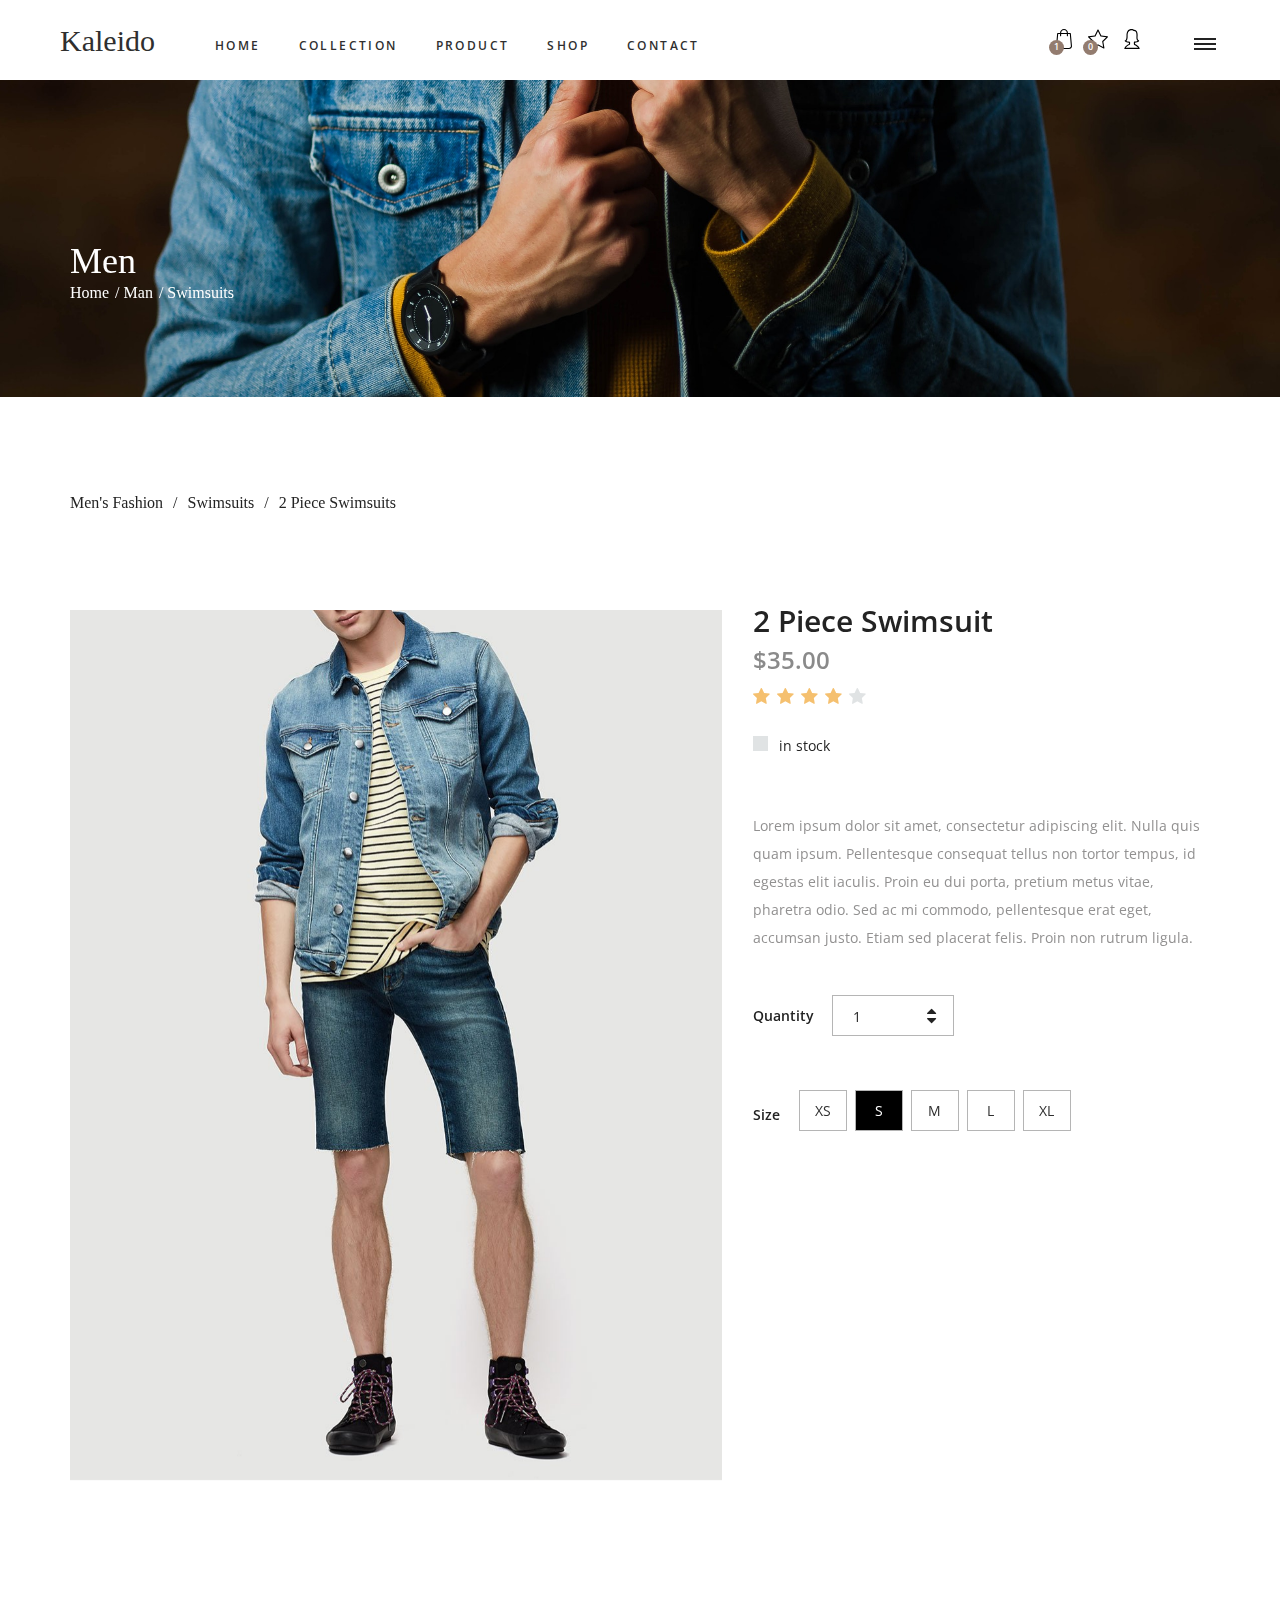
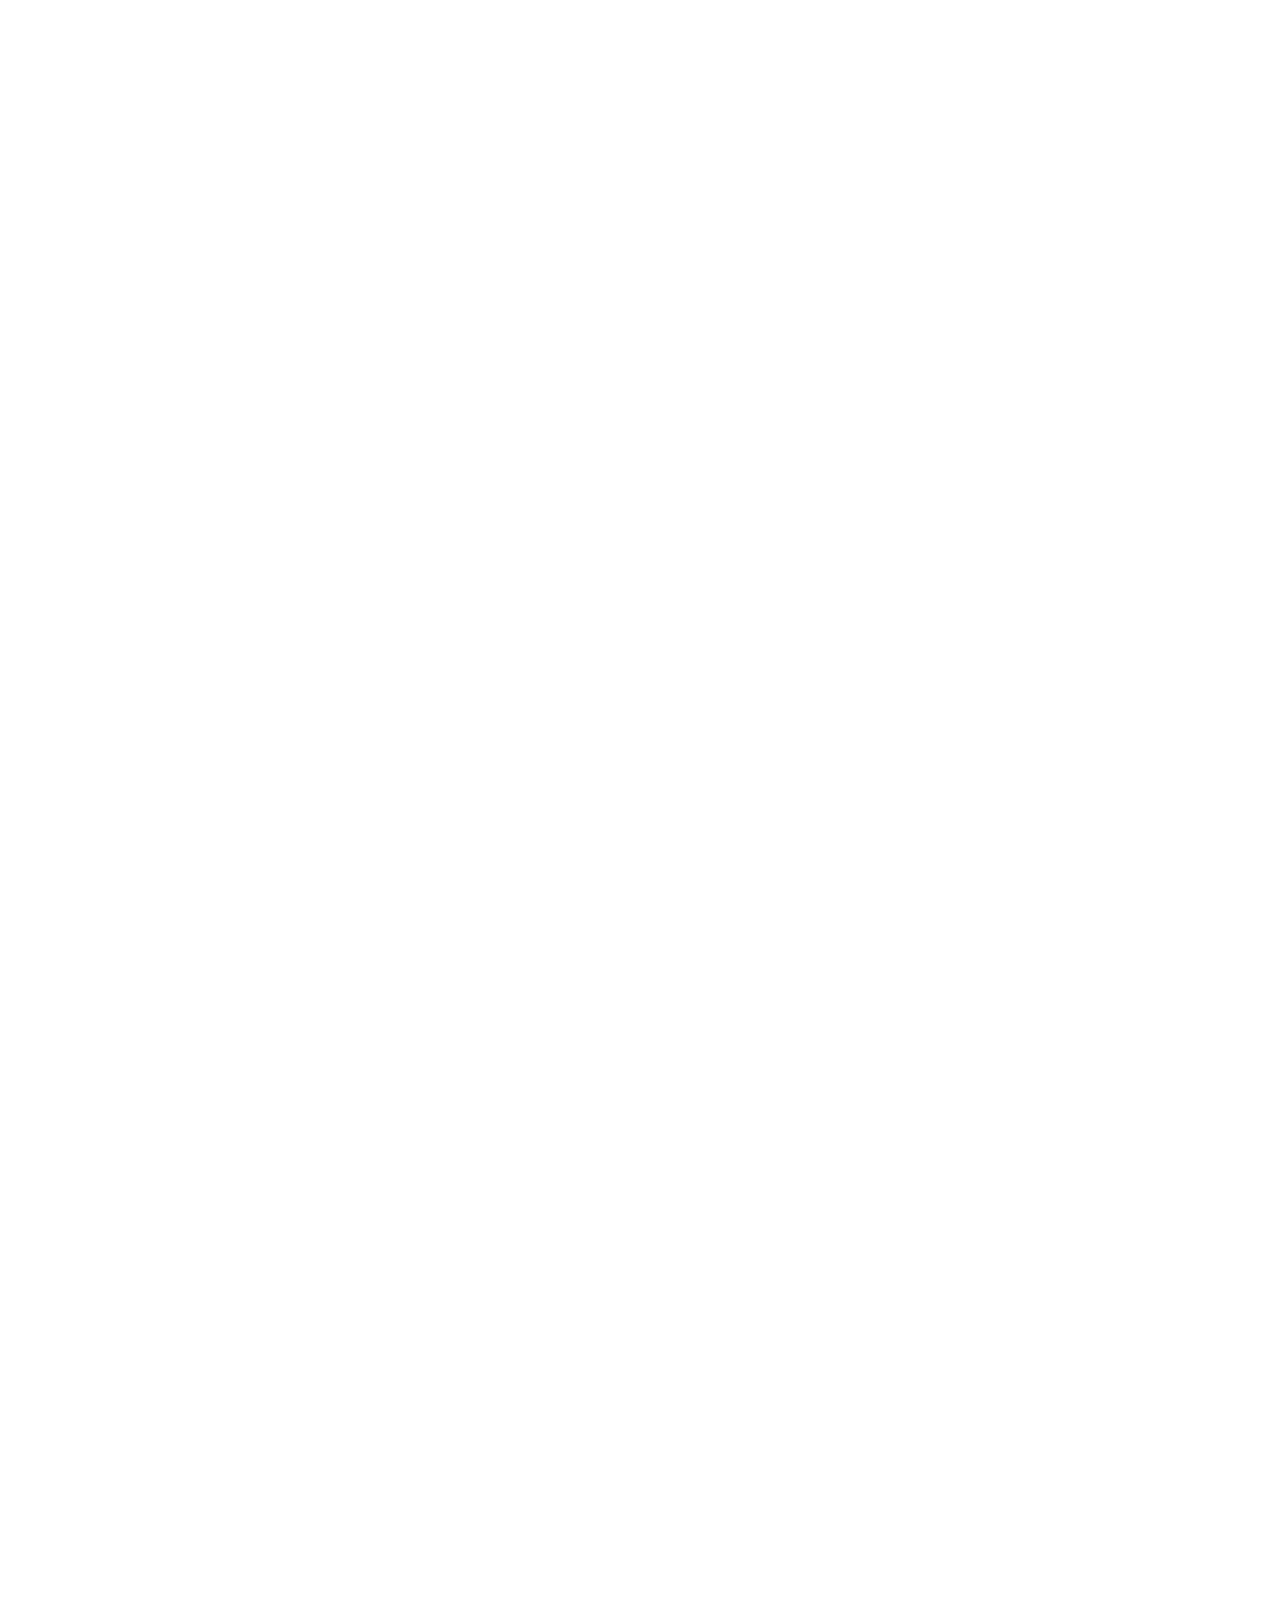
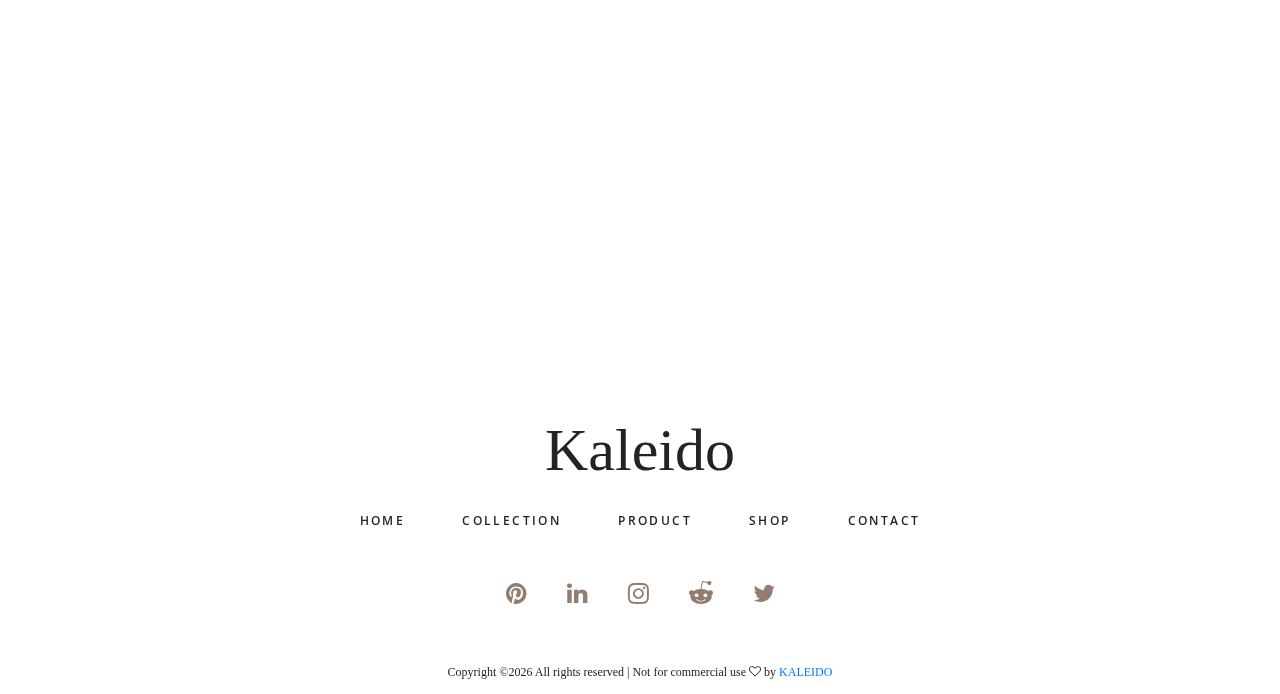
==== commit 36b733c4: "Update productsDetails.html" ====
--- a/html/productsDetails.html
+++ b/html/productsDetails.html
@@ -213,34 +213,6 @@
 								</ul>
 							</div>
 							<!-- <div class="button cart_button"><a href="#">add to cart</a></div> -->
-
-							<!-- addtoChart -->
-
-							<form target="paypal" action="https://www.paypal.com/cgi-bin/webscr" method="post">
-							<input type="hidden" name="cmd" value="_s-xclick">
-							<input type="hidden" name="hosted_button_id" value="FHZLP5WERS9WY">
-							<input type="image" src="https://www.paypalobjects.com/en_GB/i/btn/btn_cart_LG.gif" border="0" name="submit" alt="PayPal – The safer, easier way to pay online!">
-							<img alt="" border="0" src="https://www.paypalobjects.com/zh_HK/i/scr/pixel.gif" width="1" height="1">
-							</form>
-
-							
-							<!-- shoppingChart -->
-
-							<form action="https://www.paypal.com/cgi-bin/webscr" method="post" target="_top">
-							<input type="hidden" name="cmd" value="_s-xclick">
-							<input type="hidden" name="hosted_button_id" value="CFM592CP3H662">
-							<table>
-							<tr><td><input type="hidden" name="on0" value="product1">product1</td></tr><tr><td><select name="os0">
-								<option value="選項 1">選項 1 $1,000.00 HKD</option>
-								<option value="選項 2">選項 2 $2,000.00 HKD</option>
-								<option value="選項 3">選項 3 $3,000.00 HKD</option>
-							</select> </td></tr>
-							</table>
-							<input type="hidden" name="currency_code" value="HKD">
-							<input type="image" src="https://www.paypalobjects.com/zh_HK/HK/i/btn/btn_buynowCC_LG_wCUP.gif" border="0" name="submit" alt="PayPal － 更安全、更簡單的網上付款方式！">
-							<img alt="" border="0" src="https://www.paypalobjects.com/zh_HK/i/scr/pixel.gif" width="1" height="1">
-							</form>
-
 						</div>
 					</div>
 				</div>
@@ -394,4 +366,4 @@
 <script src="plugins/parallax-js-master/parallax.min.js"></script>
 <script src="js/product_custom.js"></script>
 </body>
-</html>+</html>
